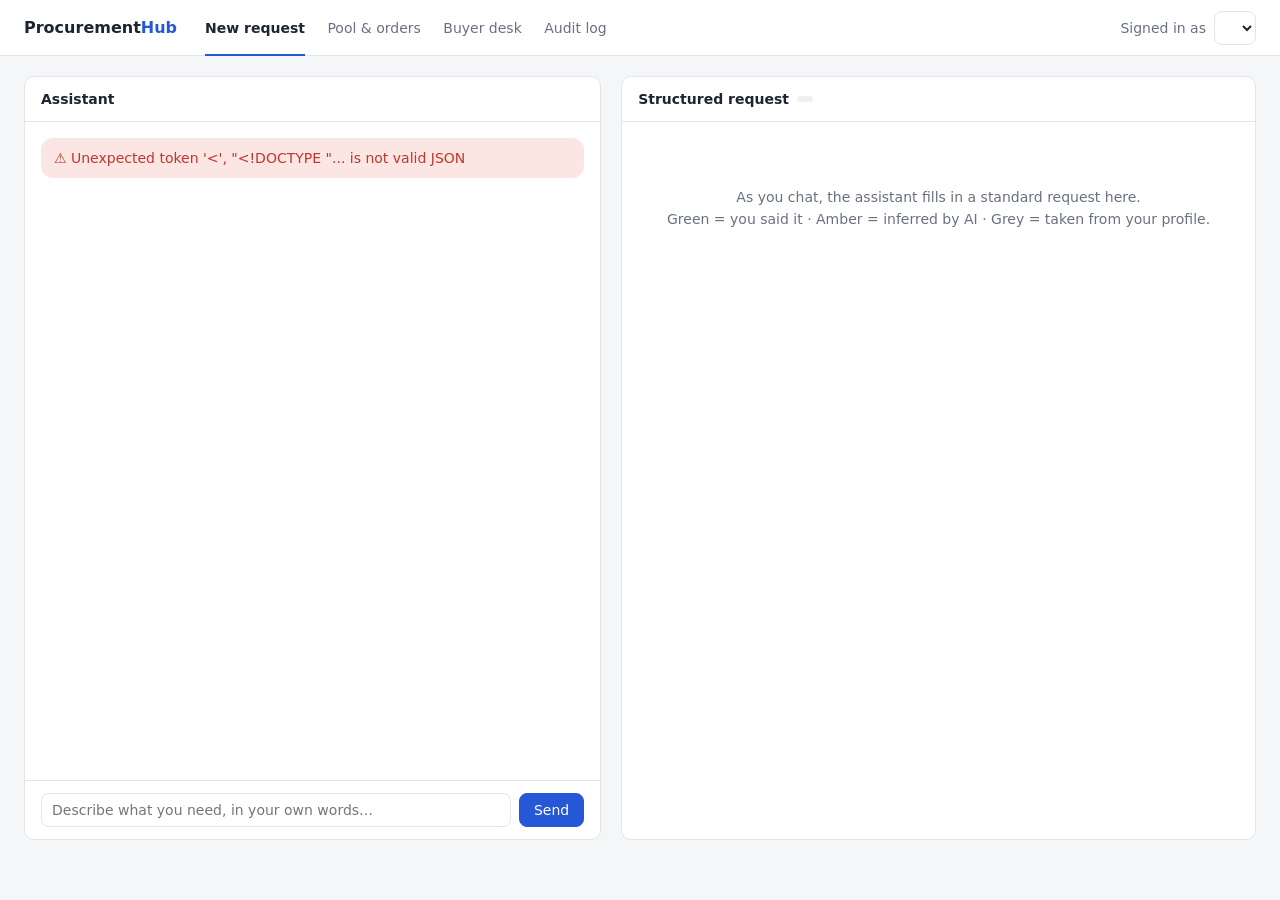
==== src/main/resources/static/index.html @ 3d4acd4e "Add the procurement intake demo." ====
<!DOCTYPE html>
<html lang="en">
<head>
  <meta charset="UTF-8">
  <meta name="viewport" content="width=device-width, initial-scale=1">
  <title>Procurement Hub · New request</title>
  <link rel="stylesheet" href="style.css">
</head>
<body>
<header>
  <div class="brand">Procurement<span>Hub</span></div>
  <nav>
    <a href="index.html" class="active">New request</a>
    <a href="pool.html">Pool &amp; orders</a>
    <a href="buyer.html">Buyer desk</a>
    <a href="audit.html">Audit log</a>
  </nav>
  <div class="who">Signed in as <select id="employee"></select></div>
</header>

<main class="intake">
  <section class="panel chat">
    <h2>Assistant</h2>
    <div class="messages" id="messages"></div>
    <div class="questions" id="questions"></div>
    <div class="chips" id="chips"></div>
    <form class="composer" id="composer">
      <input type="text" id="input" placeholder="Describe what you need, in your own words…" autocomplete="off">
      <button class="primary" id="send" type="submit">Send</button>
    </form>
  </section>

  <section class="panel draft">
    <h2>Structured request <span class="status" id="status"></span></h2>
    <div class="body" id="draft">
      <div class="placeholder">As you chat, the assistant fills in a standard request here.<br>
        Green = you said it · Amber = inferred by AI · Grey = taken from your profile.</div>
    </div>
  </section>
</main>

<script src="common.js"></script>
<script>
  const state = { conversationId: null, busy: false, employees: [] };
  const $ = id => document.getElementById(id);

  async function init() {
    state.employees = await api('GET', '/api/employees');
    $('employee').innerHTML = state.employees
      .map(e => `<option value="${esc(e.id)}">${esc(e.name)} · ${esc(e.jobRole)}, ${esc(e.site)}</option>`).join('');
    $('employee').addEventListener('change', newConversation);
    $('composer').addEventListener('submit', e => { e.preventDefault(); send($('input').value); });
    await newConversation();
  }

  async function newConversation() {
    try {
      render(await api('POST', '/api/intake/conversations', { employeeId: $('employee').value }));
      $('input').focus();
    } catch (e) { showError(e); }
  }

  async function send(text) {
    text = text.trim();
    if (!text || state.busy || !state.conversationId) return;
    $('input').value = '';
    setBusy(true);
    appendBubble('user', text);
    const typing = appendBubble('assistant typing', 'Thinking…');
    try {
      render(await api('POST', `/api/intake/conversations/${state.conversationId}/messages`, { text }));
    } catch (e) {
      typing.remove();
      showError(e);
    } finally {
      setBusy(false);
    }
  }

  async function confirmRequest(mode) {
    if (mode === 'special' && !confirm('Send this to a buyer as a special (non-standard) request? A buyer will source and price it individually; it does not go through automatic approval.')) return;
    setBusy(true);
    try { render(await api('POST', `/api/intake/conversations/${state.conversationId}/confirm?mode=${mode}`)); }
    catch (e) { showError(e); }
    finally { setBusy(false); }
  }

  function setBusy(busy) {
    state.busy = busy;
    $('send').disabled = busy;
    document.querySelectorAll('#chips button, #draft button, #questions button').forEach(b => b.disabled = busy);
  }

  function appendBubble(cls, text) {
    const div = document.createElement('div');
    div.className = 'msg ' + cls;
    div.textContent = text;
    $('messages').appendChild(div);
    $('messages').scrollTop = $('messages').scrollHeight;
    return div;
  }

  function showError(e) {
    appendBubble('error', '⚠ ' + e.message);
  }

  // ------------------------------------------------------------ render

  function render(v) {
    state.conversationId = v.id;
    $('messages').innerHTML = '';
    v.turns.forEach(t => appendBubble(t.role, t.text));

    const open = v.status === 'COLLECTING' || v.status === 'AWAITING_CONFIRMATION';
    $('chips').innerHTML = open ? (v.quickReplies || [])
      .map(q => `<button class="chip" type="button">${esc(q)}</button>`).join('') : '';
    $('chips').querySelectorAll('button').forEach(b => b.addEventListener('click', () => send(b.textContent)));
    $('input').disabled = !open;
    $('send').disabled = !open;
    renderQuestions(open ? (v.questions || []) : []);

    $('status').textContent = v.status.replaceAll('_', ' ');
    $('status').className = 'status ' + v.status;
    renderDraft(v, open);
  }

  // ------------------------------------------------------------ multiple-choice questions

  function renderQuestions(questions) {
    state.questions = questions;
    const box = $('questions');
    if (!questions.length) { box.innerHTML = ''; return; }
    const fields = questions.filter(q => q.field !== '_decision');
    const decision = questions.find(q => q.field === '_decision');
    let html = fields.map((q, qi) => `<div class="qcard">
        <div class="qtitle">${esc(q.text)}</div>
        ${q.options.map((o, oi) => `<label class="opt"><input type="radio" name="q${qi}" value="${oi}"> ${esc(o.label)}</label>`).join('')}
        ${q.allowOther ? `<label class="opt other"><input type="radio" name="q${qi}" value="other"> Other:
            <input type="text" class="other-text" data-q="${qi}" placeholder="type your answer"></label>` : ''}
      </div>`).join('');
    if (fields.length) html += '<div class="qactions"><button class="primary" id="sendAnswers" type="button">Send answers</button></div>';
    if (decision) {
      html += `<div class="qcard decision"><div class="qtitle">${esc(decision.text)}</div><div class="qactions">
        ${decision.options.map((o, oi) => `<button type="button" class="${oi === 0 ? 'primary' : ''}" data-d="${oi}">${esc(o.label)}</button>`).join('')}
        </div></div>`;
    }
    box.innerHTML = html;
    box.querySelectorAll('.other-text').forEach(t => t.addEventListener('focus', () => {
      box.querySelector(`input[name="q${t.dataset.q}"][value="other"]`).checked = true;
    }));
    const s = document.getElementById('sendAnswers');
    if (s) s.addEventListener('click', () => sendAnswers(fields));
    box.querySelectorAll('[data-d]').forEach(b => b.addEventListener('click', () => {
      const o = decision.options[+b.dataset.d];
      postAnswers([{ field: '_decision', value: o.value, label: o.label }]);
    }));
  }

  function sendAnswers(fields) {
    const answers = [];
    fields.forEach((q, qi) => {
      const picked = document.querySelector(`input[name="q${qi}"]:checked`);
      if (!picked) return;
      if (picked.value === 'other') {
        const text = document.querySelector(`.other-text[data-q="${qi}"]`).value.trim();
        if (text) answers.push({ field: q.field, text });
      } else {
        const o = q.options[+picked.value];
        answers.push({ field: q.field, value: o.value, label: o.label });
      }
    });
    if (!answers.length) { toast('Pick an option or type an answer first'); return; }
    postAnswers(answers);
  }

  async function postAnswers(answers) {
    if (state.busy) return;
    setBusy(true);
    const typing = appendBubble('assistant typing', 'Updating your request…');
    try {
      render(await api('POST', `/api/intake/conversations/${state.conversationId}/answers`, { answers }));
    } catch (e) {
      typing.remove();
      showError(e);
    } finally {
      setBusy(false);
    }
  }

  function renderDraft(v, open) {
    if (!v.categoryCode) {
      let html = '<div class="placeholder">As you chat, the assistant fills in a standard request here.<br>'
        + 'Green = you said it · Amber = inferred by AI · Grey = taken from your profile.</div>';
      if (v.status === 'HANDED_OFF') html = handoffBanner(v) + html;
      $('draft').innerHTML = html + newButton();
      bindButtons();
      return;
    }
    let html = '';
    if (v.requestNumber && v.requestStatus === 'BUYER_REVIEW') {
      html += `<div class="banner special">Special request <b>${esc(v.requestNumber)}</b> is with a buyer
               (status <b>BUYER REVIEW</b>). It is sourced individually, outside the automatic pool.
               <a href="buyer.html">Open the buyer desk →</a></div>`;
    } else if (v.requestNumber) {
      html += `<div class="banner">Submitted as <b>${esc(v.requestNumber)}</b> · status <b>${esc(v.requestStatus)}</b>.
               <a href="pool.html">See it in the pool →</a></div>`;
    }
    if (v.status === 'HANDED_OFF') html += handoffBanner(v);

    html += `<div><b>${esc(v.categoryName)}</b> <span class="muted small">(${esc(v.categoryCode)})</span></div>`;

    html += '<div class="section-title">Fields</div><table><tbody>';
    v.fields.forEach(f => {
      const missing = f.required && (f.value === null || f.value === undefined);
      html += `<tr class="${missing ? 'required-missing' : ''}">
        <td style="width:34%">${esc(f.label)}</td>
        <td>${f.value === null || f.value === undefined
          ? `<span class="empty-value">${f.required ? 'needed' : 'optional'}</span>` : esc(display(f.value))}
          ${f.name === 'chargeTo' && v.chargeToCostCenter ? `<span class="muted small"> · ${esc(v.chargeToCostCenter)}</span>` : ''}</td>
        <td style="width:1%">${f.source ? `<span class="src ${f.source}">${SOURCE_LABEL[f.source]}</span>` : ''}</td>
      </tr>`;
    });
    html += '</tbody></table>';

    if (v.lines && v.lines.length) {
      html += '<div class="section-title">Mapped to catalog</div><table><thead><tr>'
        + '<th>Item</th><th class="num">Qty</th><th class="num">Unit</th><th class="num">Total</th></tr></thead><tbody>';
      v.lines.forEach(l => {
        const specs = l.specs ? Object.entries(l.specs).map(([k, s]) => `<span class="spec">${esc(k)}: ${esc(s)}</span>`).join('') : '';
        html += `<tr><td>${esc(l.name)}<div class="muted small">${esc(l.sku)} · ${esc(l.supplierName)}
                 ${l.note ? ' · ' + esc(l.note) : ''}</div><div class="specs">${specs}</div></td>
                 <td class="num">${l.quantity}</td><td class="num">${money(l.unitPrice, v.currency)}</td>
                 <td class="num">${money(l.lineTotal, v.currency)}</td></tr>`;
      });
      html += `</tbody></table><div class="total"><span>Estimated total</span><span>${money(v.estimatedTotal, v.currency)}</span></div>`;
      if (v.rationale) html += `<div class="why"><b>Why this option:</b> ${esc(v.rationale)}</div>`;
    }

    if (v.checks && v.checks.length) {
      html += '<div class="section-title">Your requirements vs. the catalog</div><table><tbody>';
      v.checks.forEach(k => {
        const label = { MET: 'Met', NOT_MET: 'Not met', UNKNOWN: 'Not in catalog' }[k.status];
        html += `<tr><td>${esc(k.requirement.description)}
                 <div class="muted small">${k.requirement.strength === 'preference' ? 'Preference' : 'Must have'}</div></td>
                 <td class="muted">${k.actual ? 'Catalog: ' + esc(k.actual) : 'Catalog does not specify this'}</td>
                 <td style="width:1%"><span class="check ${k.status}">${label}</span></td></tr>`;
      });
      html += '</tbody></table><div class="muted small" style="margin-top:6px">Checked by the system against catalog data, not by the AI.</div>';
    }

    if (v.specialRequirements && v.specialRequirements.length) {
      html += `<div class="section-title">Must-haves the standard item does not meet</div><div class="special-box">
        <ul>${v.specialRequirements.map(r => `<li>${esc(r)}</li>`).join('')}</ul>
        <div class="small">Either go ahead with the standard item above (automatic approval and pooling),
        or send a special request: a buyer sources and prices it individually.</div></div>`;
    }

    if (v.issues && v.issues.length) {
      html += '<div class="section-title">Checks</div><ul class="issues">'
        + v.issues.map(i => `<li class="${i.severity}">${esc(i.message)}</li>`).join('') + '</ul>';
    }

    const special = v.specialRequirements && v.specialRequirements.length > 0;
    html += '<div class="actions">';
    if (v.status === 'AWAITING_CONFIRMATION') {
      html += `<button class="primary" id="confirm">${special ? 'Use the standard option' : 'Confirm and submit'}</button>`;
    }
    if (open) html += `<button id="special">${special ? 'Send to a buyer as special request' : 'Need something non-standard?'}</button>`;
    html += `<button id="restart">${open ? 'Start over' : 'New request'}</button></div>`;

    html += `<details><summary>Standardised record (JSON)</summary><pre class="json">${esc(JSON.stringify(record(v), null, 2))}</pre></details>`;
    $('draft').innerHTML = html;
    bindButtons();
  }

  function handoffBanner(v) {
    return `<div class="banner handoff">Passed to a buyer: ${esc(v.handoffReason)}</div>`;
  }

  function newButton() {
    return '<div class="actions"><button id="restart">New request</button></div>';
  }

  function bindButtons() {
    const c = document.getElementById('confirm');
    if (c) c.addEventListener('click', () => confirmRequest('standard'));
    const s = document.getElementById('special');
    if (s) s.addEventListener('click', () => confirmRequest('special'));
    const r = document.getElementById('restart');
    if (r) r.addEventListener('click', newConversation);
  }

  function display(value) {
    if (value === true) return 'Yes';
    if (value === false) return 'No';
    return value;
  }

  /** The machine-readable shape that is stored: fields + lines, no chat text. */
  function record(v) {
    const fields = {};
    v.fields.forEach(f => { if (f.value !== null && f.value !== undefined) fields[f.name] = f.value; });
    return {
      category: v.categoryCode,
      requester: v.employeeId,
      fields,
      lines: (v.lines || []).map(l => ({ sku: l.sku, quantity: l.quantity, unitPrice: l.unitPrice, supplierId: l.supplierId, specs: l.specs })),
      specialRequirements: v.specialRequirements,
      estimatedTotal: v.estimatedTotal,
      currency: v.currency,
      missing: v.missingFields,
    };
  }

  init().catch(showError);
</script>
</body>
</html>
---- src/main/resources/static/style.css ----
:root {
  --bg: #f5f6f8;
  --panel: #ffffff;
  --ink: #1d2433;
  --muted: #687082;
  --line: #e2e5ea;
  --accent: #2557d6;
  --accent-soft: #e8eefc;
  --ok: #1d8a4e;
  --ok-soft: #e4f4ea;
  --warn: #a86400;
  --warn-soft: #fdf1dc;
  --err: #c0362c;
  --err-soft: #fbe6e4;
  --radius: 10px;
  font-family: "Segoe UI", system-ui, -apple-system, sans-serif;
  font-size: 14px;
  color: var(--ink);
}
* { box-sizing: border-box; }
body { margin: 0; background: var(--bg); }

header {
  display: flex; align-items: center; gap: 28px;
  padding: 0 24px; height: 56px; background: var(--panel); border-bottom: 1px solid var(--line);
}
header .brand { font-weight: 700; font-size: 16px; }
header .brand span { color: var(--accent); }
header nav a {
  color: var(--muted); text-decoration: none; margin-right: 18px; padding: 18px 0; border-bottom: 2px solid transparent;
}
header nav a.active { color: var(--ink); border-bottom-color: var(--accent); font-weight: 600; }
header .who { margin-left: auto; color: var(--muted); display: flex; align-items: center; gap: 8px; }

main { padding: 20px 24px; max-width: 1400px; margin: 0 auto; }
.panel { background: var(--panel); border: 1px solid var(--line); border-radius: var(--radius); }
.panel h2 { font-size: 14px; margin: 0; padding: 14px 16px; border-bottom: 1px solid var(--line); display: flex; align-items: center; gap: 8px; }
.panel .body { padding: 16px; }
.muted { color: var(--muted); }
.small { font-size: 12px; }

select, input[type=date], input[type=text] {
  font: inherit; padding: 7px 10px; border: 1px solid var(--line); border-radius: 8px; background: #fff; color: var(--ink);
}
button {
  font: inherit; padding: 8px 14px; border-radius: 8px; border: 1px solid var(--line); background: #fff; color: var(--ink); cursor: pointer;
}
button:hover { background: #f0f2f5; }
button.primary { background: var(--accent); border-color: var(--accent); color: #fff; }
button.primary:hover { filter: brightness(1.08); }
button:disabled { opacity: .5; cursor: default; }

/* ---------- intake page ---------- */
.intake { display: grid; grid-template-columns: minmax(380px, 1fr) minmax(420px, 1.1fr); gap: 20px; height: calc(100vh - 96px); }
.chat { display: flex; flex-direction: column; min-height: 0; }
.messages { flex: 1; overflow-y: auto; padding: 16px; display: flex; flex-direction: column; gap: 10px; }
.msg { max-width: 85%; padding: 10px 13px; border-radius: 12px; white-space: pre-wrap; line-height: 1.45; }
.msg.user { align-self: flex-end; background: var(--accent); color: #fff; border-bottom-right-radius: 4px; }
.msg.assistant { align-self: flex-start; background: #f0f2f5; border-bottom-left-radius: 4px; }
.msg.error { align-self: stretch; background: var(--err-soft); color: var(--err); max-width: 100%; }
.msg.typing { color: var(--muted); font-style: italic; }
.chips { display: flex; flex-wrap: wrap; gap: 6px; padding: 0 16px 10px; }
.chip { border-radius: 16px; padding: 5px 12px; background: var(--accent-soft); border-color: transparent; color: var(--accent); font-size: 13px; }
.composer { display: flex; gap: 8px; padding: 12px 16px; border-top: 1px solid var(--line); }
.composer input { flex: 1; }

.draft { overflow-y: auto; min-height: 0; }
.status { font-size: 11px; font-weight: 600; letter-spacing: .03em; padding: 3px 8px; border-radius: 10px; background: #eef0f3; color: var(--muted); text-transform: uppercase; }
.status.COLLECTING { background: var(--accent-soft); color: var(--accent); }
.status.AWAITING_CONFIRMATION { background: var(--warn-soft); color: var(--warn); }
.status.SUBMITTED, .status.ORDERED, .status.POOLED, .status.APPROVED { background: var(--ok-soft); color: var(--ok); }
.status.BUYER_REVIEW { background: var(--warn-soft); color: var(--warn); }
.status.HANDED_OFF, .status.CANCELLED, .status.REJECTED { background: var(--err-soft); color: var(--err); }

table { width: 100%; border-collapse: collapse; }
th { text-align: left; font-weight: 600; color: var(--muted); font-size: 12px; padding: 8px 10px; border-bottom: 1px solid var(--line); }
td { padding: 8px 10px; border-bottom: 1px solid var(--line); vertical-align: top; }
tr:last-child td { border-bottom: none; }
td.num, th.num { text-align: right; font-variant-numeric: tabular-nums; }
.empty-value { color: #b3b8c2; }
.required-missing td:first-child::after { content: " *"; color: var(--err); }

.src { font-size: 11px; padding: 2px 7px; border-radius: 9px; white-space: nowrap; }
.src.STATED { background: var(--ok-soft); color: var(--ok); }
.src.INFERRED { background: var(--warn-soft); color: var(--warn); }
.src.CONTEXT { background: #eef0f3; color: var(--muted); }

.section-title { font-size: 12px; font-weight: 600; color: var(--muted); text-transform: uppercase; letter-spacing: .04em; margin: 18px 0 6px; }
.issues { list-style: none; padding: 0; margin: 0; display: flex; flex-direction: column; gap: 6px; }
.issues li { padding: 8px 10px; border-radius: 8px; }
.issues li.ERROR { background: var(--err-soft); color: var(--err); }
.issues li.WARNING { background: var(--warn-soft); color: var(--warn); }
.total { display: flex; justify-content: space-between; padding: 10px; font-weight: 600; border-top: 2px solid var(--line); }
.actions { display: flex; gap: 8px; margin-top: 16px; }
.banner { padding: 12px; border-radius: 8px; background: var(--ok-soft); color: var(--ok); margin-bottom: 12px; }
.banner.handoff { background: var(--err-soft); color: var(--err); }
.banner.special { background: var(--warn-soft); color: var(--warn); }
.specs { margin-top: 4px; display: flex; flex-wrap: wrap; gap: 4px; }
.spec { font-size: 11px; background: #f0f2f5; color: var(--ink); padding: 2px 7px; border-radius: 9px; }
.why { margin-top: 10px; padding: 10px; background: var(--accent-soft); border-radius: 8px; line-height: 1.45; }
.special-box { padding: 10px 12px; background: var(--warn-soft); border-radius: 8px; color: var(--warn); }
.special-box ul { margin: 0 0 6px; padding-left: 18px; }
.check { font-size: 11px; padding: 2px 7px; border-radius: 9px; white-space: nowrap; }
.check.MET { background: var(--ok-soft); color: var(--ok); }
.check.NOT_MET { background: var(--err-soft); color: var(--err); }
.check.UNKNOWN { background: #eef0f3; color: var(--muted); }
.quote { border-left: 3px solid var(--line); padding: 6px 12px; margin: 6px 0; white-space: pre-wrap; color: var(--ink); background: #fafbfc; }
.card { padding: 16px; border-bottom: 1px solid var(--line); }
.card:last-child { border-bottom: none; }
.form-row { display: grid; grid-template-columns: 2fr 1.4fr .6fr .8fr; gap: 8px; margin-top: 10px; }
.form-row input { width: 100%; }
.questions { padding: 0 16px; display: flex; flex-direction: column; gap: 8px; max-height: 45%; overflow-y: auto; }
.questions:empty { display: none; }
.qcard { border: 1px solid var(--line); border-radius: 10px; padding: 10px 12px; background: #fff; }
.qcard.decision { border-color: var(--warn); background: var(--warn-soft); }
.qtitle { font-weight: 600; margin-bottom: 6px; }
.opt { display: flex; align-items: center; gap: 8px; padding: 4px 0; cursor: pointer; }
.opt.other input[type=text] { flex: 1; padding: 4px 8px; }
.qactions { display: flex; flex-wrap: wrap; gap: 8px; margin: 2px 0 8px; }
pre.json { background: #0f1729; color: #d7e0f2; padding: 12px; border-radius: 8px; font-size: 12px; overflow: auto; max-height: 320px; }
details summary { cursor: pointer; color: var(--muted); margin-top: 16px; }
.placeholder { color: var(--muted); text-align: center; padding: 48px 16px; line-height: 1.6; }

/* ---------- pool page ---------- */
.toolbar { display: flex; flex-wrap: wrap; align-items: center; gap: 10px; margin-bottom: 16px; }
.toolbar .spacer { flex: 1; }
.grid { display: grid; gap: 20px; }
.decision { font-weight: 600; }
.decision.release { color: var(--ok); }
.decision.hold { color: var(--muted); }
.saving { color: var(--ok); font-weight: 600; }
.strike { text-decoration: line-through; color: var(--muted); margin-right: 6px; }
tr.sub td { background: #fafbfc; font-size: 12px; color: var(--muted); }
.summary { display: flex; gap: 28px; padding: 14px 16px; }
.summary div b { display: block; font-size: 20px; color: var(--ink); }
.tag { display: inline-block; font-size: 11px; padding: 2px 7px; border-radius: 9px; background: var(--accent-soft); color: var(--accent); margin: 0 4px 2px 0; }
.toast { position: fixed; bottom: 20px; right: 20px; background: var(--ink); color: #fff; padding: 10px 16px; border-radius: 8px; opacity: 0; transition: opacity .2s; }
.toast.show { opacity: 1; }
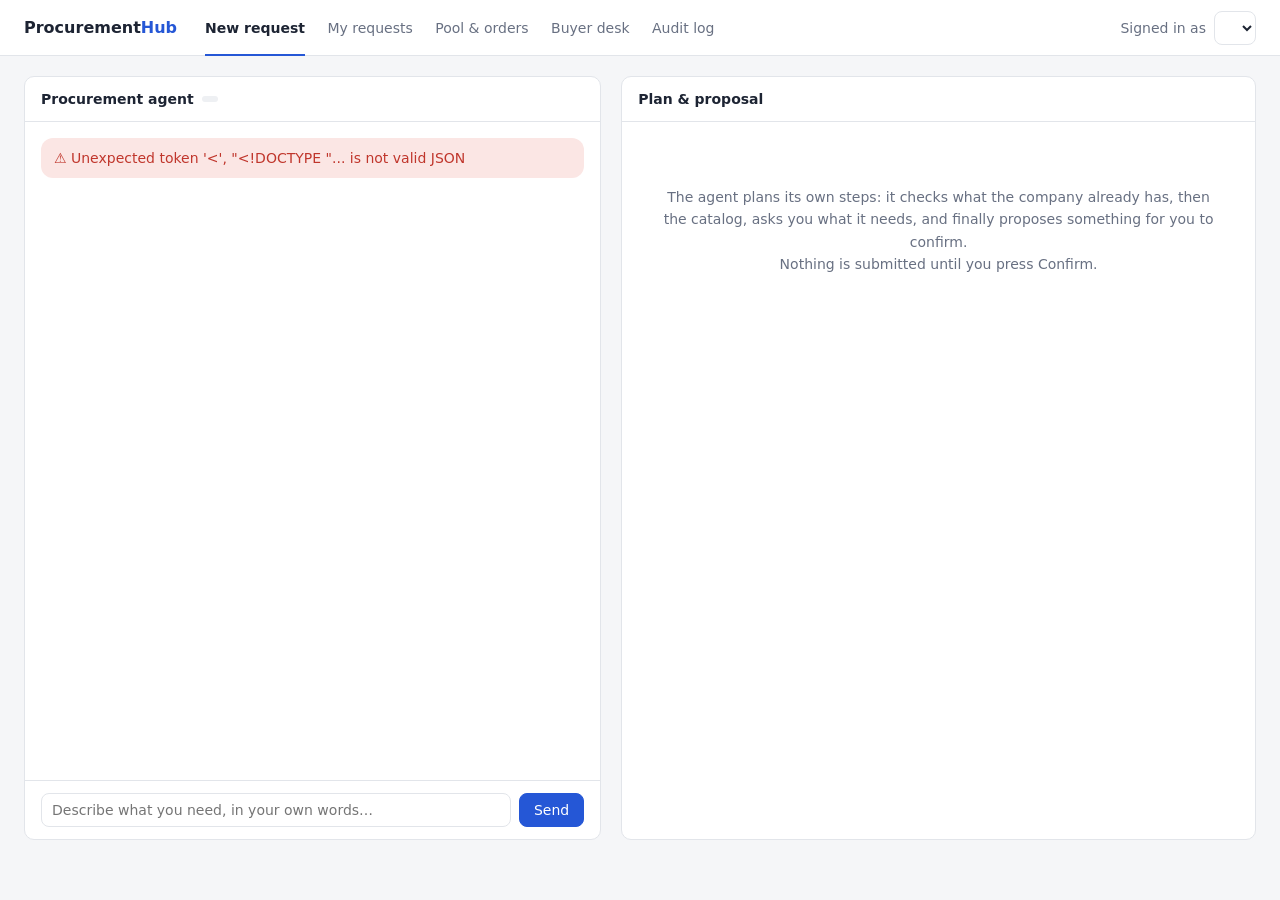
==== commit 8aaaace1: "Add agent intake and internal resource reuse" ====
--- a/src/main/resources/static/index.html
+++ b/src/main/resources/static/index.html
@@ -11,6 +11,7 @@
   <div class="brand">Procurement<span>Hub</span></div>
   <nav>
     <a href="index.html" class="active">New request</a>
+    <a href="my-requests.html">My requests</a>
     <a href="pool.html">Pool &amp; orders</a>
     <a href="buyer.html">Buyer desk</a>
     <a href="audit.html">Audit log</a>
@@ -20,10 +21,9 @@
 
 <main class="intake">
   <section class="panel chat">
-    <h2>Assistant</h2>
+    <h2>Procurement agent <span class="status" id="status"></span></h2>
     <div class="messages" id="messages"></div>
     <div class="questions" id="questions"></div>
-    <div class="chips" id="chips"></div>
     <form class="composer" id="composer">
       <input type="text" id="input" placeholder="Describe what you need, in your own words…" autocomplete="off">
       <button class="primary" id="send" type="submit">Send</button>
@@ -31,288 +31,226 @@
   </section>
 
   <section class="panel draft">
-    <h2>Structured request <span class="status" id="status"></span></h2>
-    <div class="body" id="draft">
-      <div class="placeholder">As you chat, the assistant fills in a standard request here.<br>
-        Green = you said it · Amber = inferred by AI · Grey = taken from your profile.</div>
+    <h2>Plan &amp; proposal</h2>
+    <div class="body" id="side">
+      <div class="placeholder">The agent plans its own steps: it checks what the company already has, then the
+        catalog, asks you what it needs, and finally proposes something for you to confirm.<br>
+        Nothing is submitted until you press Confirm.</div>
     </div>
   </section>
 </main>
 
 <script src="common.js"></script>
 <script>
-  const state = { conversationId: null, busy: false, employees: [] };
+  const state = { id: null, busy: false, questions: [] };
   const $ = id => document.getElementById(id);
+  const PLAN_ICON = { completed: '✓', in_progress: '▸', pending: '○' };
+  const CHECK_LABEL = { MET: 'Met', NOT_MET: 'Not met', UNKNOWN: 'Not described' };
+  const TYPE_LABEL = { STANDARD: 'Standard purchase', SPECIAL: 'Special request for a buyer', INTERNAL_USE: 'Use an existing company resource' };
 
   async function init() {
-    state.employees = await api('GET', '/api/employees');
-    $('employee').innerHTML = state.employees
+    const employees = await api('GET', '/api/employees');
+    $('employee').innerHTML = employees
       .map(e => `<option value="${esc(e.id)}">${esc(e.name)} · ${esc(e.jobRole)}, ${esc(e.site)}</option>`).join('');
-    $('employee').addEventListener('change', newConversation);
+    $('employee').addEventListener('change', start);
     $('composer').addEventListener('submit', e => { e.preventDefault(); send($('input').value); });
-    await newConversation();
-  }
-
-  async function newConversation() {
-    try {
-      render(await api('POST', '/api/intake/conversations', { employeeId: $('employee').value }));
-      $('input').focus();
-    } catch (e) { showError(e); }
-  }
-
-  async function send(text) {
+    await start();
+  }
+
+  async function start() {
+    try { render(await api('POST', '/api/intake/conversations', { employeeId: $('employee').value })); }
+    catch (e) { bubble('error', '⚠ ' + e.message); }
+  }
+
+  async function call(path, body, pendingText) {
+    if (state.busy) return;
+    setBusy(true);
+    const typing = bubble('assistant typing', pendingText || 'Working…');
+    try { render(await api('POST', `/api/intake/conversations/${state.id}${path}`, body)); }
+    catch (e) { typing.remove(); bubble('error', '⚠ ' + e.message); }
+    finally { setBusy(false); }
+  }
+
+  function send(text) {
     text = text.trim();
-    if (!text || state.busy || !state.conversationId) return;
+    if (!text) return;
     $('input').value = '';
-    setBusy(true);
-    appendBubble('user', text);
-    const typing = appendBubble('assistant typing', 'Thinking…');
-    try {
-      render(await api('POST', `/api/intake/conversations/${state.conversationId}/messages`, { text }));
-    } catch (e) {
-      typing.remove();
-      showError(e);
-    } finally {
-      setBusy(false);
-    }
-  }
-
-  async function confirmRequest(mode) {
-    if (mode === 'special' && !confirm('Send this to a buyer as a special (non-standard) request? A buyer will source and price it individually; it does not go through automatic approval.')) return;
-    setBusy(true);
-    try { render(await api('POST', `/api/intake/conversations/${state.conversationId}/confirm?mode=${mode}`)); }
-    catch (e) { showError(e); }
-    finally { setBusy(false); }
-  }
-
-  function setBusy(busy) {
-    state.busy = busy;
-    $('send').disabled = busy;
-    document.querySelectorAll('#chips button, #draft button, #questions button').forEach(b => b.disabled = busy);
-  }
-
-  function appendBubble(cls, text) {
-    const div = document.createElement('div');
-    div.className = 'msg ' + cls;
-    div.textContent = text;
-    $('messages').appendChild(div);
+    bubble('user', text);
+    call('/messages', { text }, 'Planning and checking…');
+  }
+
+  function setBusy(b) {
+    state.busy = b;
+    document.querySelectorAll('#send, #questions button, #side button').forEach(x => x.disabled = b);
+  }
+
+  function bubble(cls, text) {
+    const d = document.createElement('div');
+    d.className = 'msg ' + cls;
+    d.textContent = text;
+    $('messages').appendChild(d);
     $('messages').scrollTop = $('messages').scrollHeight;
-    return div;
-  }
-
-  function showError(e) {
-    appendBubble('error', '⚠ ' + e.message);
+    return d;
   }
 
   // ------------------------------------------------------------ render
 
   function render(v) {
-    state.conversationId = v.id;
+    state.id = v.id;
     $('messages').innerHTML = '';
-    v.turns.forEach(t => appendBubble(t.role, t.text));
-
-    const open = v.status === 'COLLECTING' || v.status === 'AWAITING_CONFIRMATION';
-    $('chips').innerHTML = open ? (v.quickReplies || [])
-      .map(q => `<button class="chip" type="button">${esc(q)}</button>`).join('') : '';
-    $('chips').querySelectorAll('button').forEach(b => b.addEventListener('click', () => send(b.textContent)));
+    v.turns.forEach(t => bubble(t.role === 'tool' ? 'trace' : t.role, t.role === 'tool' ? '⚙ ' + t.text : t.text));
+    const open = ['ACTIVE', 'AWAITING_ANSWER', 'AWAITING_CONFIRMATION'].includes(v.status);
     $('input').disabled = !open;
     $('send').disabled = !open;
-    renderQuestions(open ? (v.questions || []) : []);
-
     $('status').textContent = v.status.replaceAll('_', ' ');
     $('status').className = 'status ' + v.status;
-    renderDraft(v, open);
-  }
-
-  // ------------------------------------------------------------ multiple-choice questions
+    renderQuestions(v.status === 'AWAITING_ANSWER' ? v.questions : []);
+    renderSide(v, open);
+  }
 
   function renderQuestions(questions) {
     state.questions = questions;
-    const box = $('questions');
-    if (!questions.length) { box.innerHTML = ''; return; }
-    const fields = questions.filter(q => q.field !== '_decision');
-    const decision = questions.find(q => q.field === '_decision');
-    let html = fields.map((q, qi) => `<div class="qcard">
-        <div class="qtitle">${esc(q.text)}</div>
-        ${q.options.map((o, oi) => `<label class="opt"><input type="radio" name="q${qi}" value="${oi}"> ${esc(o.label)}</label>`).join('')}
-        ${q.allowOther ? `<label class="opt other"><input type="radio" name="q${qi}" value="other"> Other:
-            <input type="text" class="other-text" data-q="${qi}" placeholder="type your answer"></label>` : ''}
-      </div>`).join('');
-    if (fields.length) html += '<div class="qactions"><button class="primary" id="sendAnswers" type="button">Send answers</button></div>';
-    if (decision) {
-      html += `<div class="qcard decision"><div class="qtitle">${esc(decision.text)}</div><div class="qactions">
-        ${decision.options.map((o, oi) => `<button type="button" class="${oi === 0 ? 'primary' : ''}" data-d="${oi}">${esc(o.label)}</button>`).join('')}
-        </div></div>`;
-    }
-    box.innerHTML = html;
-    box.querySelectorAll('.other-text').forEach(t => t.addEventListener('focus', () => {
-      box.querySelector(`input[name="q${t.dataset.q}"][value="other"]`).checked = true;
+    if (!questions.length) { $('questions').innerHTML = ''; return; }
+    $('questions').innerHTML = questions.map((q, qi) => `<div class="qcard">
+        <div class="qtitle">${esc(q.question)}</div>
+        ${q.options.map((o, oi) => `<label class="opt"><input type="radio" name="q${qi}" value="${oi}">
+          <span>${esc(o.label)}${o.description ? `<span class="muted small"> — ${esc(o.description)}</span>` : ''}</span></label>`).join('')}
+        <label class="opt other"><input type="radio" name="q${qi}" value="other"> ${esc(q.otherLabel || 'Other')}:
+          <input type="text" class="other-text" data-q="${qi}" placeholder="…"></label>
+      </div>`).join('') + '<div class="qactions"><button class="primary" id="sendAnswers" type="button">Send answers</button></div>';
+    $('questions').querySelectorAll('.other-text').forEach(t => t.addEventListener('focus', () => {
+      document.querySelector(`input[name="q${t.dataset.q}"][value="other"]`).checked = true;
     }));
-    const s = document.getElementById('sendAnswers');
-    if (s) s.addEventListener('click', () => sendAnswers(fields));
-    box.querySelectorAll('[data-d]').forEach(b => b.addEventListener('click', () => {
-      const o = decision.options[+b.dataset.d];
-      postAnswers([{ field: '_decision', value: o.value, label: o.label }]);
-    }));
-  }
-
-  function sendAnswers(fields) {
+    $('sendAnswers').onclick = sendAnswers;
+  }
+
+  function sendAnswers() {
     const answers = [];
-    fields.forEach((q, qi) => {
+    state.questions.forEach((q, qi) => {
       const picked = document.querySelector(`input[name="q${qi}"]:checked`);
       if (!picked) return;
       if (picked.value === 'other') {
         const text = document.querySelector(`.other-text[data-q="${qi}"]`).value.trim();
-        if (text) answers.push({ field: q.field, text });
+        if (text) answers.push({ questionId: q.id, text });
       } else {
         const o = q.options[+picked.value];
-        answers.push({ field: q.field, value: o.value, label: o.label });
+        answers.push({ questionId: q.id, label: o.label, value: o.value });
       }
     });
     if (!answers.length) { toast('Pick an option or type an answer first'); return; }
-    postAnswers(answers);
-  }
-
-  async function postAnswers(answers) {
-    if (state.busy) return;
-    setBusy(true);
-    const typing = appendBubble('assistant typing', 'Updating your request…');
+    bubble('user', answers.map(a => a.label || a.text).join(' · '));
+    call('/answers', { answers }, 'Thinking about your answers…');
+  }
+
+  function renderSide(v, open) {
+    let html = '';
+    if (v.requestNumber) {
+      html += `<div class="banner ${v.requestStatus === 'BUYER_REVIEW' ? 'special' : ''}">Request <b>${esc(v.requestNumber)}</b>
+        · status <b>${esc(v.requestStatus.replaceAll('_', ' '))}</b>.
+        <a href="${v.requestStatus === 'BUYER_REVIEW' ? 'buyer.html' : 'pool.html'}">Open →</a></div>`;
+    }
+    if (v.status === 'FULFILLED_INTERNAL') {
+      html += '<div class="banner">Fulfilled with an existing company resource. No purchase was made.</div>';
+    }
+    if (v.plan && v.plan.length) {
+      html += '<div class="section-title">Agent plan</div><ul class="plan">'
+        + v.plan.map(p => `<li class="${p.status}"><span>${PLAN_ICON[p.status] || '○'}</span> ${esc(p.step)}</li>`).join('')
+        + '</ul>' + (v.planExplanation ? `<div class="muted small">${esc(v.planExplanation)}</div>` : '');
+    }
+    if (v.proposal) html += proposalCard(v.proposal, v.status === 'AWAITING_CONFIRMATION');
+    if (!html) {
+      html = `<div class="placeholder">The agent plans its own steps: it checks what the company already has, then the
+        catalog, asks you what it needs, and finally proposes something for you to confirm.<br>
+        Nothing is submitted until you press Confirm.</div>`;
+    }
+    html += `<div class="actions"><button id="restart">${open ? 'Start over' : 'New request'}</button></div>`;
+    html += '<div id="myRequests"></div>';
+    $('side').innerHTML = html;
+    loadMyRequests();
+    $('restart').onclick = start;
+    const c = $('confirmProposal');
+    if (c) c.onclick = () => call('/proposal/confirm', null, 'Submitting…');
+    const r = $('rejectProposal');
+    if (r) r.onclick = () => {
+      const feedback = $('feedback').value.trim();
+      if (!feedback) { toast('Tell the agent what to change'); return; }
+      bubble('user', 'Not confirmed: ' + feedback);
+      call('/proposal/reject', { feedback }, 'Revising…');
+    };
+  }
+
+  function proposalCard(p, pending) {
+    let h = `<div class="section-title">Proposal</div><div class="proposal ${p.type}">
+      <div class="ptype">${TYPE_LABEL[p.type]}</div><div class="ptitle">${esc(p.title)}</div>
+      ${p.summary ? `<div>${esc(p.summary)}</div>` : ''}`;
+    if (p.resource) {
+      const r = p.resource;
+      h += `<div class="muted small">${esc(r.type)} · ${esc(r.location)} · ${esc(r.access)} · custodian ${esc(r.custodian)}
+            ${r.live ? ` · live ${esc(r.status)} at ${esc(new Date(r.observedAt).toLocaleTimeString('en-GB'))}` : ''}</div>
+            <div class="specs">${Object.entries(r.attributes || {}).map(([k, x]) => `<span class="spec">${esc(k)}: ${esc(x)}</span>`).join('')}</div>`;
+      if (p.avoidedSpend) h += `<div class="why"><b>Avoided spend:</b> ${money(p.avoidedSpend, p.currency)}</div>`;
+    }
+    if (p.fields && Object.keys(p.fields).length) {
+      h += '<table><tbody>' + Object.entries(p.fields).map(([k, x]) =>
+        `<tr><td style="width:34%" class="muted">${esc(k)}</td><td>${esc(x === true ? 'Yes' : x === false ? 'No' : x)}</td></tr>`).join('') + '</tbody></table>';
+    }
+    if (p.lines && p.lines.length) {
+      h += '<table><thead><tr><th>Item</th><th class="num">Qty</th><th class="num">Unit</th><th class="num">Total</th></tr></thead><tbody>'
+        + p.lines.map(l => `<tr><td>${esc(l.name)}<div class="muted small">${esc(l.sku)} · ${esc(l.supplierName)}${l.note ? ' · ' + esc(l.note) : ''}</div>
+            <div class="specs">${Object.entries(l.specs || {}).map(([k, x]) => `<span class="spec">${esc(k)}: ${esc(x)}</span>`).join('')}</div></td>
+            <td class="num">${l.quantity}</td><td class="num">${money(l.unitPrice, p.currency)}</td><td class="num">${money(l.lineTotal, p.currency)}</td></tr>`).join('')
+        + '</tbody></table>';
+      if (p.estimatedTotal) h += `<div class="total"><span>${p.type === 'SPECIAL' ? 'Reference estimate' : 'Estimated total'}</span><span>${money(p.estimatedTotal, p.currency)}</span></div>`;
+    }
+    if (p.rationale) h += `<div class="why"><b>Why this option:</b> ${esc(p.rationale)}</div>`;
+    if (p.specialReasons && p.specialReasons.length) {
+      h += '<div class="section-title">Why the standard options do not fit</div><ul class="issues">'
+        + p.specialReasons.map(s => `<li class="WARNING">${esc(s)}</li>`).join('') + '</ul>';
+    }
+    if (p.candidates && p.candidates.length) {
+      h += '<div class="section-title">Suggested models (from public sources)</div>' + candidatesHtml(p.candidates)
+        + '<div class="muted small" style="margin-top:4px">Prices are list prices from the cited pages; the buyer confirms the final price.</div>';
+    }
+    if (p.considered && p.considered.length) {
+      h += '<div class="section-title">Also considered, not used</div><ul class="issues">'
+        + p.considered.map(a => `<li class="WARNING"><b>${esc(a.name)}</b> (${esc(a.id)}): ${esc(a.whyNot)}</li>`).join('') + '</ul>';
+    }
+    if (p.type === 'SPECIAL' && (!p.checks || !p.checks.length) && p.requirements && p.requirements.length) {
+      h += '<div class="section-title">Requirements for the buyer to source</div><table><tbody>'
+        + p.requirements.map(r => `<tr><td>${esc(r.description)}<div class="muted small">${r.strength === 'preference' ? 'Preference' : 'Must have'}</div></td>
+            <td style="width:1%"><span class="check UNKNOWN">To be sourced</span></td></tr>`).join('')
+        + '</tbody></table>';
+    }
+    if (p.checks && p.checks.length) {
+      h += '<div class="section-title">Your requirements, checked by the system</div><table><tbody>'
+        + p.checks.map(k => `<tr><td>${esc(k.requirement.description)}<div class="muted small">${k.requirement.strength === 'preference' ? 'Preference' : 'Must have'}</div></td>
+            <td class="muted">${k.actual ? 'Actual: ' + esc(k.actual) : 'Not described in the data'}</td>
+            <td style="width:1%"><span class="check ${k.status}">${CHECK_LABEL[k.status]}</span></td></tr>`).join('')
+        + '</tbody></table>';
+    }
+    if (p.warnings && p.warnings.length) {
+      h += '<ul class="issues">' + p.warnings.map(w => `<li class="WARNING">${esc(w.message)}</li>`).join('') + '</ul>';
+    }
+    if (pending) {
+      h += `<div class="actions"><button class="primary" id="confirmProposal">Confirm</button></div>
+        <div class="form-row" style="grid-template-columns: 1fr auto"><input type="text" id="feedback" placeholder="Or tell the agent what to change…">
+        <button id="rejectProposal">Not like this</button></div>`;
+    }
+    return h + '</div>';
+  }
+
+  /** The employee's own requests and what the buyer decided (also on my-requests.html). */
+  async function loadMyRequests() {
+    const box = $('myRequests');
+    if (!box) return;
     try {
-      render(await api('POST', `/api/intake/conversations/${state.conversationId}/answers`, { answers }));
-    } catch (e) {
-      typing.remove();
-      showError(e);
-    } finally {
-      setBusy(false);
-    }
-  }
-
-  function renderDraft(v, open) {
-    if (!v.categoryCode) {
-      let html = '<div class="placeholder">As you chat, the assistant fills in a standard request here.<br>'
-        + 'Green = you said it · Amber = inferred by AI · Grey = taken from your profile.</div>';
-      if (v.status === 'HANDED_OFF') html = handoffBanner(v) + html;
-      $('draft').innerHTML = html + newButton();
-      bindButtons();
-      return;
-    }
-    let html = '';
-    if (v.requestNumber && v.requestStatus === 'BUYER_REVIEW') {
-      html += `<div class="banner special">Special request <b>${esc(v.requestNumber)}</b> is with a buyer
-               (status <b>BUYER REVIEW</b>). It is sourced individually, outside the automatic pool.
-               <a href="buyer.html">Open the buyer desk →</a></div>`;
-    } else if (v.requestNumber) {
-      html += `<div class="banner">Submitted as <b>${esc(v.requestNumber)}</b> · status <b>${esc(v.requestStatus)}</b>.
-               <a href="pool.html">See it in the pool →</a></div>`;
-    }
-    if (v.status === 'HANDED_OFF') html += handoffBanner(v);
-
-    html += `<div><b>${esc(v.categoryName)}</b> <span class="muted small">(${esc(v.categoryCode)})</span></div>`;
-
-    html += '<div class="section-title">Fields</div><table><tbody>';
-    v.fields.forEach(f => {
-      const missing = f.required && (f.value === null || f.value === undefined);
-      html += `<tr class="${missing ? 'required-missing' : ''}">
-        <td style="width:34%">${esc(f.label)}</td>
-        <td>${f.value === null || f.value === undefined
-          ? `<span class="empty-value">${f.required ? 'needed' : 'optional'}</span>` : esc(display(f.value))}
-          ${f.name === 'chargeTo' && v.chargeToCostCenter ? `<span class="muted small"> · ${esc(v.chargeToCostCenter)}</span>` : ''}</td>
-        <td style="width:1%">${f.source ? `<span class="src ${f.source}">${SOURCE_LABEL[f.source]}</span>` : ''}</td>
-      </tr>`;
-    });
-    html += '</tbody></table>';
-
-    if (v.lines && v.lines.length) {
-      html += '<div class="section-title">Mapped to catalog</div><table><thead><tr>'
-        + '<th>Item</th><th class="num">Qty</th><th class="num">Unit</th><th class="num">Total</th></tr></thead><tbody>';
-      v.lines.forEach(l => {
-        const specs = l.specs ? Object.entries(l.specs).map(([k, s]) => `<span class="spec">${esc(k)}: ${esc(s)}</span>`).join('') : '';
-        html += `<tr><td>${esc(l.name)}<div class="muted small">${esc(l.sku)} · ${esc(l.supplierName)}
-                 ${l.note ? ' · ' + esc(l.note) : ''}</div><div class="specs">${specs}</div></td>
-                 <td class="num">${l.quantity}</td><td class="num">${money(l.unitPrice, v.currency)}</td>
-                 <td class="num">${money(l.lineTotal, v.currency)}</td></tr>`;
-      });
-      html += `</tbody></table><div class="total"><span>Estimated total</span><span>${money(v.estimatedTotal, v.currency)}</span></div>`;
-      if (v.rationale) html += `<div class="why"><b>Why this option:</b> ${esc(v.rationale)}</div>`;
-    }
-
-    if (v.checks && v.checks.length) {
-      html += '<div class="section-title">Your requirements vs. the catalog</div><table><tbody>';
-      v.checks.forEach(k => {
-        const label = { MET: 'Met', NOT_MET: 'Not met', UNKNOWN: 'Not in catalog' }[k.status];
-        html += `<tr><td>${esc(k.requirement.description)}
-                 <div class="muted small">${k.requirement.strength === 'preference' ? 'Preference' : 'Must have'}</div></td>
-                 <td class="muted">${k.actual ? 'Catalog: ' + esc(k.actual) : 'Catalog does not specify this'}</td>
-                 <td style="width:1%"><span class="check ${k.status}">${label}</span></td></tr>`;
-      });
-      html += '</tbody></table><div class="muted small" style="margin-top:6px">Checked by the system against catalog data, not by the AI.</div>';
-    }
-
-    if (v.specialRequirements && v.specialRequirements.length) {
-      html += `<div class="section-title">Must-haves the standard item does not meet</div><div class="special-box">
-        <ul>${v.specialRequirements.map(r => `<li>${esc(r)}</li>`).join('')}</ul>
-        <div class="small">Either go ahead with the standard item above (automatic approval and pooling),
-        or send a special request: a buyer sources and prices it individually.</div></div>`;
-    }
-
-    if (v.issues && v.issues.length) {
-      html += '<div class="section-title">Checks</div><ul class="issues">'
-        + v.issues.map(i => `<li class="${i.severity}">${esc(i.message)}</li>`).join('') + '</ul>';
-    }
-
-    const special = v.specialRequirements && v.specialRequirements.length > 0;
-    html += '<div class="actions">';
-    if (v.status === 'AWAITING_CONFIRMATION') {
-      html += `<button class="primary" id="confirm">${special ? 'Use the standard option' : 'Confirm and submit'}</button>`;
-    }
-    if (open) html += `<button id="special">${special ? 'Send to a buyer as special request' : 'Need something non-standard?'}</button>`;
-    html += `<button id="restart">${open ? 'Start over' : 'New request'}</button></div>`;
-
-    html += `<details><summary>Standardised record (JSON)</summary><pre class="json">${esc(JSON.stringify(record(v), null, 2))}</pre></details>`;
-    $('draft').innerHTML = html;
-    bindButtons();
-  }
-
-  function handoffBanner(v) {
-    return `<div class="banner handoff">Passed to a buyer: ${esc(v.handoffReason)}</div>`;
-  }
-
-  function newButton() {
-    return '<div class="actions"><button id="restart">New request</button></div>';
-  }
-
-  function bindButtons() {
-    const c = document.getElementById('confirm');
-    if (c) c.addEventListener('click', () => confirmRequest('standard'));
-    const s = document.getElementById('special');
-    if (s) s.addEventListener('click', () => confirmRequest('special'));
-    const r = document.getElementById('restart');
-    if (r) r.addEventListener('click', newConversation);
-  }
-
-  function display(value) {
-    if (value === true) return 'Yes';
-    if (value === false) return 'No';
-    return value;
-  }
-
-  /** The machine-readable shape that is stored: fields + lines, no chat text. */
-  function record(v) {
-    const fields = {};
-    v.fields.forEach(f => { if (f.value !== null && f.value !== undefined) fields[f.name] = f.value; });
-    return {
-      category: v.categoryCode,
-      requester: v.employeeId,
-      fields,
-      lines: (v.lines || []).map(l => ({ sku: l.sku, quantity: l.quantity, unitPrice: l.unitPrice, supplierId: l.supplierId, specs: l.specs })),
-      specialRequirements: v.specialRequirements,
-      estimatedTotal: v.estimatedTotal,
-      currency: v.currency,
-      missing: v.missingFields,
-    };
-  }
-
-  init().catch(showError);
+      const list = await api('GET', '/api/requests?employeeId=' + encodeURIComponent($('employee').value));
+      box.innerHTML = list.length ? '<div class="section-title">My requests · <a href="my-requests.html?employee='
+        + encodeURIComponent($('employee').value) + '">open all</a></div>' + myRequestsHtml(list.slice(0, 3)) : '';
+    } catch (e) { box.innerHTML = `<div class="muted small">My requests could not be loaded: ${esc(e.message)}</div>`; }
+  }
+
+  init().catch(e => bubble('error', '⚠ ' + e.message));
 </script>
 </body>
 </html>
--- a/src/main/resources/static/style.css
+++ b/src/main/resources/static/style.css
@@ -69,6 +69,7 @@
 .status.COLLECTING { background: var(--accent-soft); color: var(--accent); }
 .status.AWAITING_CONFIRMATION { background: var(--warn-soft); color: var(--warn); }
 .status.SUBMITTED, .status.ORDERED, .status.POOLED, .status.APPROVED { background: var(--ok-soft); color: var(--ok); }
+.status.FULFILLED_INTERNAL { background: var(--ok-soft); color: var(--ok); }
 .status.BUYER_REVIEW { background: var(--warn-soft); color: var(--warn); }
 .status.HANDED_OFF, .status.CANCELLED, .status.REJECTED { background: var(--err-soft); color: var(--err); }
 
@@ -100,6 +101,14 @@
 .why { margin-top: 10px; padding: 10px; background: var(--accent-soft); border-radius: 8px; line-height: 1.45; }
 .special-box { padding: 10px 12px; background: var(--warn-soft); border-radius: 8px; color: var(--warn); }
 .special-box ul { margin: 0 0 6px; padding-left: 18px; }
+.resource-card { border: 1px solid var(--line); border-radius: 10px; padding: 12px; background: #fafbfc; }
+.resource-card.CAN_FULFILL { border-color: #9fd5b5; background: var(--ok-soft); }
+.resource-card.CANNOT_FULFILL { border-color: #efb2ad; background: var(--err-soft); }
+.resource-card.NEEDS_INFO { border-color: #e8c887; background: var(--warn-soft); }
+.resource-head { display: flex; justify-content: space-between; gap: 12px; align-items: flex-start; }
+.resource-verdict { font-size: 11px; font-weight: 700; text-transform: uppercase; white-space: nowrap; }
+.resource-metrics { display: grid; grid-template-columns: 1fr 1fr; gap: 6px 16px; margin: 12px 0; font-size: 12px; }
+.resource-evidence, .resource-blockers { margin: 7px 0; line-height: 1.4; }
 .check { font-size: 11px; padding: 2px 7px; border-radius: 9px; white-space: nowrap; }
 .check.MET { background: var(--ok-soft); color: var(--ok); }
 .check.NOT_MET { background: var(--err-soft); color: var(--err); }
@@ -136,3 +145,60 @@
 .tag { display: inline-block; font-size: 11px; padding: 2px 7px; border-radius: 9px; background: var(--accent-soft); color: var(--accent); margin: 0 4px 2px 0; }
 .toast { position: fixed; bottom: 20px; right: 20px; background: var(--ink); color: #fff; padding: 10px 16px; border-radius: 8px; opacity: 0; transition: opacity .2s; }
 .toast.show { opacity: 1; }
+
+/* ---------- agent ---------- */
+.msg.trace { align-self: flex-start; background: none; color: var(--muted); font-size: 12px; padding: 0 4px; max-width: 100%; }
+.plan { list-style: none; padding: 0; margin: 0 0 6px; }
+.plan li { padding: 3px 0; }
+.plan li span { display: inline-block; width: 18px; color: var(--muted); }
+.plan li.completed { color: var(--muted); text-decoration: line-through; }
+.plan li.in_progress { font-weight: 600; }
+.plan li.in_progress span { color: var(--accent); }
+.proposal { border: 1px solid var(--line); border-radius: 10px; padding: 12px 14px; display: flex; flex-direction: column; gap: 8px; }
+.proposal.STANDARD { border-color: var(--accent); }
+.proposal.SPECIAL { border-color: var(--warn); }
+.proposal.INTERNAL_USE { border-color: var(--ok); }
+.ptype { font-size: 11px; font-weight: 600; text-transform: uppercase; letter-spacing: .04em; color: var(--muted); }
+.ptitle { font-size: 15px; font-weight: 600; }
+.status.ACTIVE, .status.AWAITING_ANSWER { background: var(--accent-soft); color: var(--accent); }
+.status.FULFILLED_INTERNAL { background: var(--ok-soft); color: var(--ok); }
+
+/* buyer brief */
+.brief-title { font-size: 18px; font-weight: 600; margin: 4px 0 2px; }
+.facts { display: grid; grid-template-columns: repeat(4, 1fr); gap: 8px; margin: 14px 0 4px; }
+.fact { background: #fafbfc; border: 1px solid var(--line); border-radius: 8px; padding: 8px 10px; }
+.fact .k { font-size: 11px; color: var(--muted); text-transform: uppercase; letter-spacing: .04em; }
+.fact .v { font-weight: 600; margin-top: 2px; }
+.reqs { list-style: none; padding: 0; margin: 0; display: flex; flex-direction: column; gap: 6px; }
+.reqs li { display: flex; align-items: center; gap: 10px; padding: 8px 10px; border: 1px solid var(--line); border-radius: 8px; }
+.tag { font-size: 11px; padding: 2px 8px; border-radius: 9px; white-space: nowrap; }
+.tag.must { background: var(--accent-soft); color: var(--accent); font-weight: 600; }
+.tag.pref { background: #eef0f3; color: var(--muted); }
+.ruled { list-style: none; padding: 0; margin: 0; display: flex; flex-direction: column; gap: 6px; }
+.ruled li { padding: 8px 10px; border-radius: 8px; background: #fafbfc; border: 1px solid var(--line); }
+.ruled li .what { font-weight: 600; }
+.ruled li .why { color: var(--muted); }
+details.convo { margin-top: 14px; }
+details.convo summary { cursor: pointer; color: var(--muted); font-size: 13px; }
+
+/* researched candidates */
+.cands { display: flex; flex-direction: column; gap: 8px; }
+.cand { border: 1px solid var(--line); border-radius: 8px; padding: 10px 12px; }
+.cand.preferred { border-color: var(--accent); box-shadow: 0 0 0 1px var(--accent) inset; }
+.cand-head { display: flex; align-items: center; gap: 8px; }
+.cand-model { font-weight: 600; }
+.cand-config { color: var(--muted); margin: 2px 0 6px; }
+.cand-row { display: grid; grid-template-columns: 90px 1fr; gap: 8px; font-size: 13px; margin-top: 3px; }
+.cand-row .k { color: var(--muted); }
+
+/* my requests */
+.myreqs { display: flex; flex-direction: column; gap: 8px; }
+.myreq { border: 1px solid var(--line); border-radius: 8px; padding: 8px 10px; font-size: 13px; }
+.myreq .out { margin-top: 4px; }
+.myreq .out.bad { color: var(--err); }
+.myreq .out.warn { color: var(--warn); }
+.rstatus { font-size: 11px; padding: 2px 7px; border-radius: 9px; background: #eef0f3; color: var(--muted); margin-left: 6px; }
+.rstatus.ORDERED, .rstatus.APPROVED, .rstatus.CLOSED { background: var(--ok-soft); color: var(--ok); }
+.rstatus.REJECTED { background: var(--err-soft); color: var(--err); }
+.rstatus.BUYER_REVIEW { background: var(--warn-soft); color: var(--warn); }
+.confirm-list { display: flex; flex-direction: column; gap: 4px; }
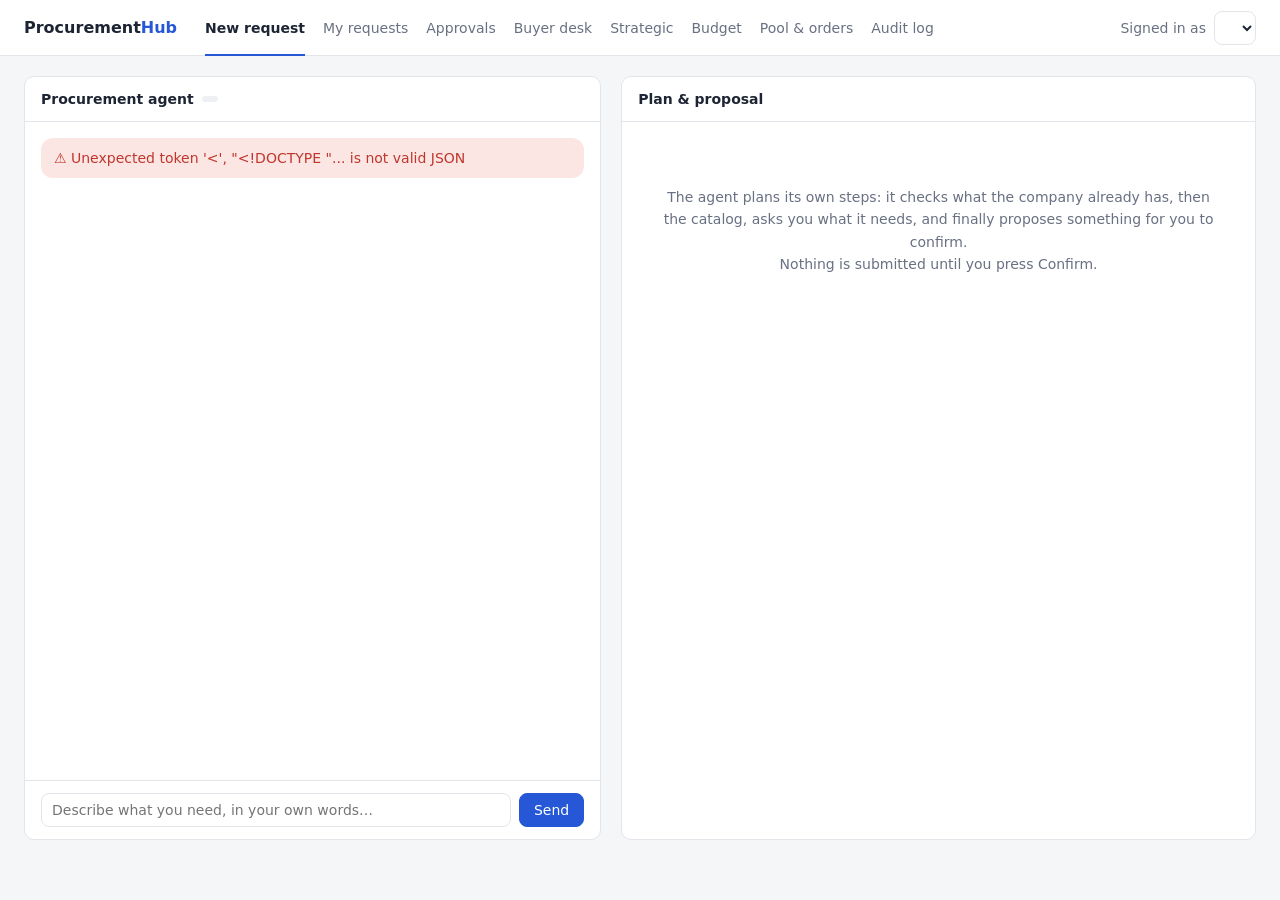
==== commit f7913390: "Add approval matrix, budget pool, cloud framework and procurement policy routes - Roles and approval" ====
--- a/src/main/resources/static/index.html
+++ b/src/main/resources/static/index.html
@@ -9,13 +9,7 @@
 <body>
 <header>
   <div class="brand">Procurement<span>Hub</span></div>
-  <nav>
-    <a href="index.html" class="active">New request</a>
-    <a href="my-requests.html">My requests</a>
-    <a href="pool.html">Pool &amp; orders</a>
-    <a href="buyer.html">Buyer desk</a>
-    <a href="audit.html">Audit log</a>
-  </nav>
+  <nav></nav>
   <div class="who">Signed in as <select id="employee"></select></div>
 </header>
 
@@ -41,6 +35,7 @@
 </main>
 
 <script src="common.js"></script>
+<script>renderNav('index.html');</script>
 <script>
   const state = { id: null, busy: false, questions: [] };
   const $ = id => document.getElementById(id);
@@ -200,6 +195,7 @@
             <div class="specs">${Object.entries(l.specs || {}).map(([k, x]) => `<span class="spec">${esc(k)}: ${esc(x)}</span>`).join('')}</div></td>
             <td class="num">${l.quantity}</td><td class="num">${money(l.unitPrice, p.currency)}</td><td class="num">${money(l.lineTotal, p.currency)}</td></tr>`).join('')
         + '</tbody></table>';
+      if (p.type === 'STANDARD') h += budgetBadge(p.budget);
       if (p.estimatedTotal) h += `<div class="total"><span>${p.type === 'SPECIAL' ? 'Reference estimate' : 'Estimated total'}</span><span>${money(p.estimatedTotal, p.currency)}</span></div>`;
     }
     if (p.rationale) h += `<div class="why"><b>Why this option:</b> ${esc(p.rationale)}</div>`;
@@ -247,6 +243,7 @@
       const list = await api('GET', '/api/requests?employeeId=' + encodeURIComponent($('employee').value));
       box.innerHTML = list.length ? '<div class="section-title">My requests · <a href="my-requests.html?employee='
         + encodeURIComponent($('employee').value) + '">open all</a></div>' + myRequestsHtml(list.slice(0, 3)) : '';
+      bindCancel(box, $('employee').value, loadMyRequests);
     } catch (e) { box.innerHTML = `<div class="muted small">My requests could not be loaded: ${esc(e.message)}</div>`; }
   }
 
--- a/src/main/resources/static/style.css
+++ b/src/main/resources/static/style.css
@@ -70,7 +70,7 @@
 .status.AWAITING_CONFIRMATION { background: var(--warn-soft); color: var(--warn); }
 .status.SUBMITTED, .status.ORDERED, .status.POOLED, .status.APPROVED { background: var(--ok-soft); color: var(--ok); }
 .status.FULFILLED_INTERNAL { background: var(--ok-soft); color: var(--ok); }
-.status.BUYER_REVIEW { background: var(--warn-soft); color: var(--warn); }
+.status.BUYER_REVIEW, .status.PENDING_APPROVAL { background: var(--warn-soft); color: var(--warn); }
 .status.HANDED_OFF, .status.CANCELLED, .status.REJECTED { background: var(--err-soft); color: var(--err); }
 
 table { width: 100%; border-collapse: collapse; }
@@ -202,3 +202,33 @@
 .rstatus.REJECTED { background: var(--err-soft); color: var(--err); }
 .rstatus.BUYER_REVIEW { background: var(--warn-soft); color: var(--warn); }
 .confirm-list { display: flex; flex-direction: column; gap: 4px; }
+
+/* approvals & budget */
+.chain { display: flex; flex-wrap: wrap; align-items: center; gap: 4px; margin-top: 6px; font-size: 12px; }
+.chain .step { padding: 2px 8px; border-radius: 9px; background: #eef0f3; }
+.chain .step.APPROVED { background: var(--ok-soft); color: var(--ok); }
+.chain .step.REJECTED { background: var(--err-soft); color: var(--err); }
+.chain .step.PENDING { background: var(--warn-soft); color: var(--warn); }
+.chain .arrow { color: var(--muted); }
+.myreq .out.ok { color: var(--ok); }
+.small-btn { font-size: 12px; padding: 3px 10px; }
+.budget-badge { margin: 8px 0; padding: 8px 10px; border-radius: 8px; background: #eef0f3; color: var(--muted); font-size: 13px; }
+.budget-badge.ok { background: var(--ok-soft); color: var(--ok); }
+.budget-badge.over { background: var(--warn-soft); color: var(--warn); font-weight: 600; }
+.bar { display: flex; height: 14px; border-radius: 7px; overflow: hidden; background: #eef0f3; margin: 6px 0 4px; }
+.bar span { display: block; height: 100%; }
+.bar .spent { background: #3b4a63; } .bar .committed { background: #5b7bd5; } .bar .reserved { background: #e0a43a; }
+.bar .over { background: var(--err); }
+.legend { display: flex; gap: 14px; font-size: 12px; color: var(--muted); flex-wrap: wrap; }
+.legend i { display: inline-block; width: 10px; height: 10px; border-radius: 2px; margin-right: 4px; vertical-align: -1px; }
+.dept { border: 1px solid var(--line); border-radius: 8px; padding: 12px 14px; margin-bottom: 10px; }
+.dept-head { display: flex; justify-content: space-between; align-items: baseline; gap: 10px; }
+.figs { display: grid; grid-template-columns: repeat(5, 1fr); gap: 8px; font-size: 12px; margin-top: 4px; }
+.figs b { display: block; font-size: 14px; color: var(--ink, #1d2433); }
+.inbox-card { border: 1px solid var(--line); border-radius: 10px; padding: 14px 16px; margin-bottom: 12px; }
+.inbox-card .reason { background: var(--warn-soft); color: var(--warn); padding: 6px 10px; border-radius: 6px; margin: 8px 0; font-size: 13px; }
+
+.chain .step.ESCALATED { background: var(--accent-soft); color: var(--accent); }
+.outcomes { display: grid; grid-template-columns: repeat(4, 1fr); gap: 8px; margin-top: 8px; }
+.outcomes button { text-align: left; padding: 8px 10px; }
+.outcomes button small { display: block; color: var(--muted); font-weight: 400; margin-top: 2px; }
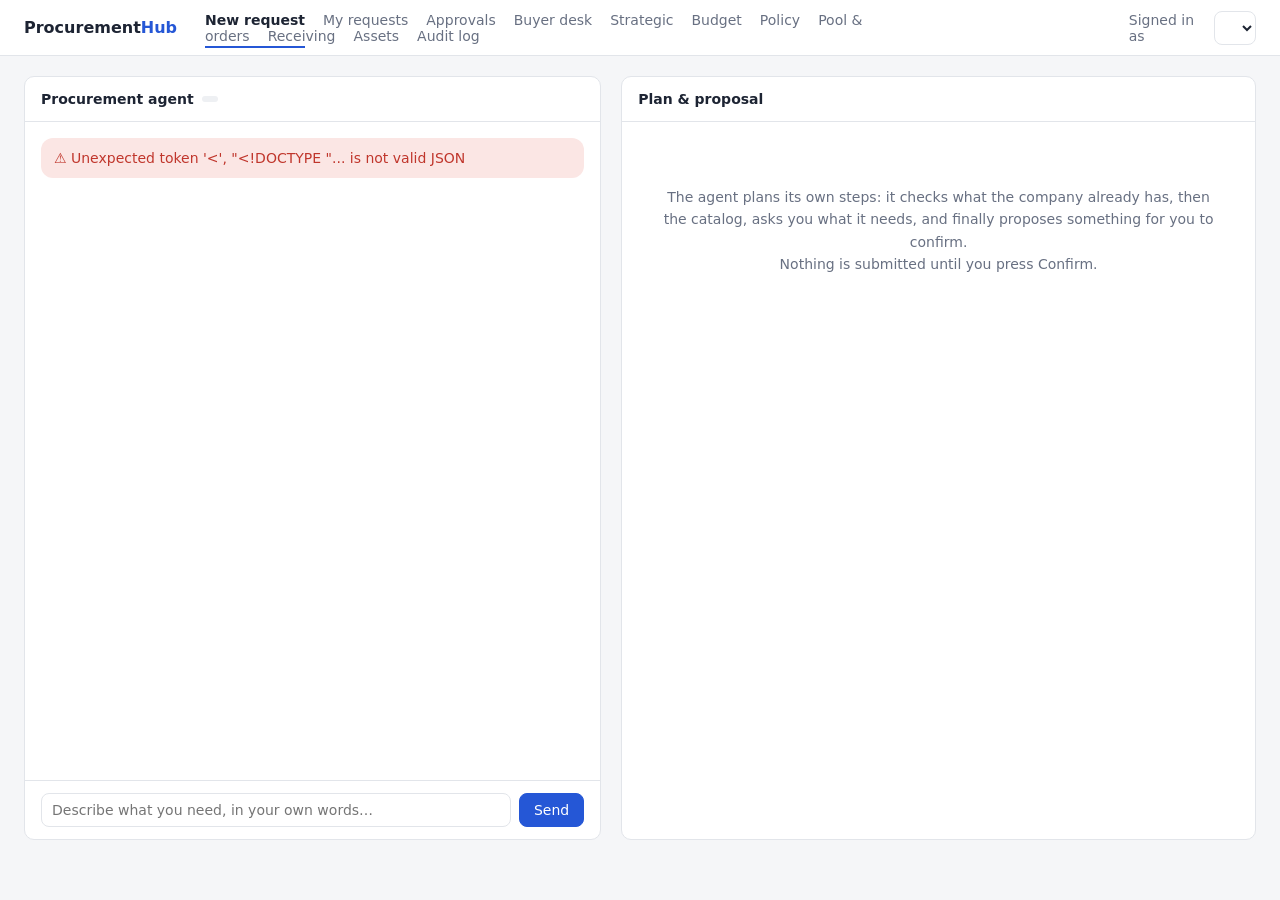
==== commit a2ab00ed: "Add policy as data, goods-in and asset register, line-item sourcing - Procurement policy as versione" ====
--- a/src/main/resources/static/index.html
+++ b/src/main/resources/static/index.html
@@ -139,10 +139,17 @@
 
   function renderSide(v, open) {
     let html = '';
-    if (v.requestNumber) {
-      html += `<div class="banner ${v.requestStatus === 'BUYER_REVIEW' ? 'special' : ''}">Request <b>${esc(v.requestNumber)}</b>
-        · status <b>${esc(v.requestStatus.replaceAll('_', ' '))}</b>.
-        <a href="${v.requestStatus === 'BUYER_REVIEW' ? 'buyer.html' : 'pool.html'}">Open →</a></div>`;
+    const submitted = v.submitted || [];
+    if (submitted.length) {
+      html += '<div class="section-title">Submitted in this conversation</div>'
+        + submitted.map(s => s.number
+          ? `<div class="banner submitted"><b>${esc(s.number)}</b> · ${esc(s.title || '')}
+              <div class="small">Status <b>${esc((s.status || '').replaceAll('_', ' '))}</b>${s.nextStep ? ' — ' + esc(s.nextStep) : ''}</div>
+              <a href="my-requests.html">My requests →</a></div>`
+          : `<div class="banner">${esc(s.title || 'Existing company resource')}: no purchase was made.</div>`).join('');
+    } else if (v.requestNumber) {
+      html += `<div class="banner">Request <b>${esc(v.requestNumber)}</b>
+        · status <b>${esc(v.requestStatus.replaceAll('_', ' '))}</b>. <a href="my-requests.html">My requests →</a></div>`;
     }
     if (v.status === 'FULFILLED_INTERNAL') {
       html += '<div class="banner">Fulfilled with an existing company resource. No purchase was made.</div>';
@@ -152,13 +159,13 @@
         + v.plan.map(p => `<li class="${p.status}"><span>${PLAN_ICON[p.status] || '○'}</span> ${esc(p.step)}</li>`).join('')
         + '</ul>' + (v.planExplanation ? `<div class="muted small">${esc(v.planExplanation)}</div>` : '');
     }
-    if (v.proposal) html += proposalCard(v.proposal, v.status === 'AWAITING_CONFIRMATION');
+    if (v.proposal) html += proposalCard(v.proposal, open); // stays confirmable while you ask questions
     if (!html) {
       html = `<div class="placeholder">The agent plans its own steps: it checks what the company already has, then the
         catalog, asks you what it needs, and finally proposes something for you to confirm.<br>
         Nothing is submitted until you press Confirm.</div>`;
     }
-    html += `<div class="actions"><button id="restart">${open ? 'Start over' : 'New request'}</button></div>`;
+    html += `<div class="actions"><button id="restart">${open && !(v.submitted || []).length ? 'Start over' : 'New conversation'}</button></div>`;
     html += '<div id="myRequests"></div>';
     $('side').innerHTML = html;
     loadMyRequests();
@@ -203,6 +210,7 @@
       h += '<div class="section-title">Why the standard options do not fit</div><ul class="issues">'
         + p.specialReasons.map(s => `<li class="WARNING">${esc(s)}</li>`).join('') + '</ul>';
     }
+    if (p.items && p.items.length) h += itemsHtml({ items: p.items }) || ('<div class="section-title">Lines</div>' + p.items.map(i => `<div>${i.quantity} × ${esc(i.name)}</div>`).join(''));
     if (p.candidates && p.candidates.length) {
       h += '<div class="section-title">Suggested models (from public sources)</div>' + candidatesHtml(p.candidates)
         + '<div class="muted small" style="margin-top:4px">Prices are list prices from the cited pages; the buyer confirms the final price.</div>';
--- a/src/main/resources/static/style.css
+++ b/src/main/resources/static/style.css
@@ -198,7 +198,7 @@
 .myreq .out.bad { color: var(--err); }
 .myreq .out.warn { color: var(--warn); }
 .rstatus { font-size: 11px; padding: 2px 7px; border-radius: 9px; background: #eef0f3; color: var(--muted); margin-left: 6px; }
-.rstatus.ORDERED, .rstatus.APPROVED, .rstatus.CLOSED { background: var(--ok-soft); color: var(--ok); }
+.rstatus.ORDERED, .rstatus.APPROVED, .rstatus.RECEIVED, .rstatus.CLOSED { background: var(--ok-soft); color: var(--ok); }
 .rstatus.REJECTED { background: var(--err-soft); color: var(--err); }
 .rstatus.BUYER_REVIEW { background: var(--warn-soft); color: var(--warn); }
 .confirm-list { display: flex; flex-direction: column; gap: 4px; }
@@ -232,3 +232,42 @@
 .outcomes { display: grid; grid-template-columns: repeat(4, 1fr); gap: 8px; margin-top: 8px; }
 .outcomes button { text-align: left; padding: 8px 10px; }
 .outcomes button small { display: block; color: var(--muted); font-weight: 400; margin-top: 2px; }
+
+/* ---- policy as data: routes as step chips, rule tables ---- */
+.flow-steps { display: flex; flex-wrap: wrap; align-items: center; gap: 4px; margin: 6px 0; }
+.step-chip { font-size: 12px; padding: 3px 9px; border-radius: 12px; background: #eef0f3; color: var(--muted); white-space: nowrap; }
+.step-chip.DONE { background: var(--ok-soft); color: var(--ok); }
+.step-chip.ACTIVE { background: var(--warn-soft); color: var(--warn); font-weight: 600; }
+.step-chip.SKIPPED { text-decoration: line-through; opacity: .7; }
+.step-chip.block { background: var(--accent-soft); color: var(--accent); }
+.step-arrow { color: var(--muted); }
+table.rules { width: 100%; border-collapse: collapse; font-size: 13px; margin-bottom: 14px; }
+table.rules th { text-align: left; font-weight: 600; color: var(--muted); font-size: 12px; padding: 6px 8px; border-bottom: 1px solid var(--line); }
+table.rules td { padding: 6px 8px; border-bottom: 1px solid var(--line); vertical-align: top; }
+table.rules code, .pol-when { font-family: ui-monospace, SFMono-Regular, Menlo, monospace; font-size: 12px; }
+.pol-route { margin: 0 0 10px; }
+.pol-route b { display: inline-block; min-width: 130px; }
+.pol-editor { width: 100%; min-height: 380px; font-family: ui-monospace, SFMono-Regular, Menlo, monospace; font-size: 12px; padding: 10px; border: 1px solid var(--line); border-radius: 8px; box-sizing: border-box; }
+.pol-report { margin-top: 12px; }
+.pol-report .bad { color: var(--err); }
+.pol-report .good { color: var(--ok); }
+.pol-versions { display: flex; flex-wrap: wrap; gap: 8px; align-items: center; }
+.pol-actions { display: flex; flex-wrap: wrap; gap: 8px; margin: 10px 0; align-items: center; }
+
+/* ---- receiving and the asset register ---- */
+.rc-head { display: flex; flex-wrap: wrap; gap: 8px; align-items: baseline; }
+.rc-tag { font-size: 11px; padding: 2px 8px; border-radius: 9px; background: #eef0f3; color: var(--muted); }
+.rc-tag.yes { background: var(--accent-soft); color: var(--accent); }
+.rc-tag.ai { background: var(--warn-soft); color: var(--warn); }
+.rc-tag.done { background: var(--ok-soft); color: var(--ok); }
+.rc-grid { display: grid; grid-template-columns: 1fr 1fr; gap: 16px; margin-top: 10px; }
+.rc-grid label { display: block; font-size: 12px; color: var(--muted); margin: 8px 0 3px; }
+.rc-grid input, .rc-grid textarea, .rc-grid select { width: 100%; box-sizing: border-box; }
+.rc-grid textarea { font-family: ui-monospace, SFMono-Regular, Menlo, monospace; font-size: 12px; min-height: 90px; }
+.rc-warn { margin: 8px 0; padding: 8px 10px; border-radius: 8px; background: var(--warn-soft); color: var(--warn); font-size: 13px; }
+.rc-warn ul { margin: 4px 0 0 18px; padding: 0; }
+.rc-ok { margin: 8px 0; padding: 8px 10px; border-radius: 8px; background: var(--ok-soft); color: var(--ok); font-size: 13px; }
+.rc-drop { border: 1px dashed var(--line); border-radius: 8px; padding: 10px; font-size: 13px; color: var(--muted); }
+.rc-drop img { max-width: 100%; max-height: 160px; display: block; margin-top: 6px; border-radius: 6px; }
+.rc-actions { display: flex; flex-wrap: wrap; gap: 8px; margin-top: 10px; align-items: center; }
+.rc-filter { display: flex; gap: 8px; flex-wrap: wrap; align-items: center; margin-bottom: 10px; }
